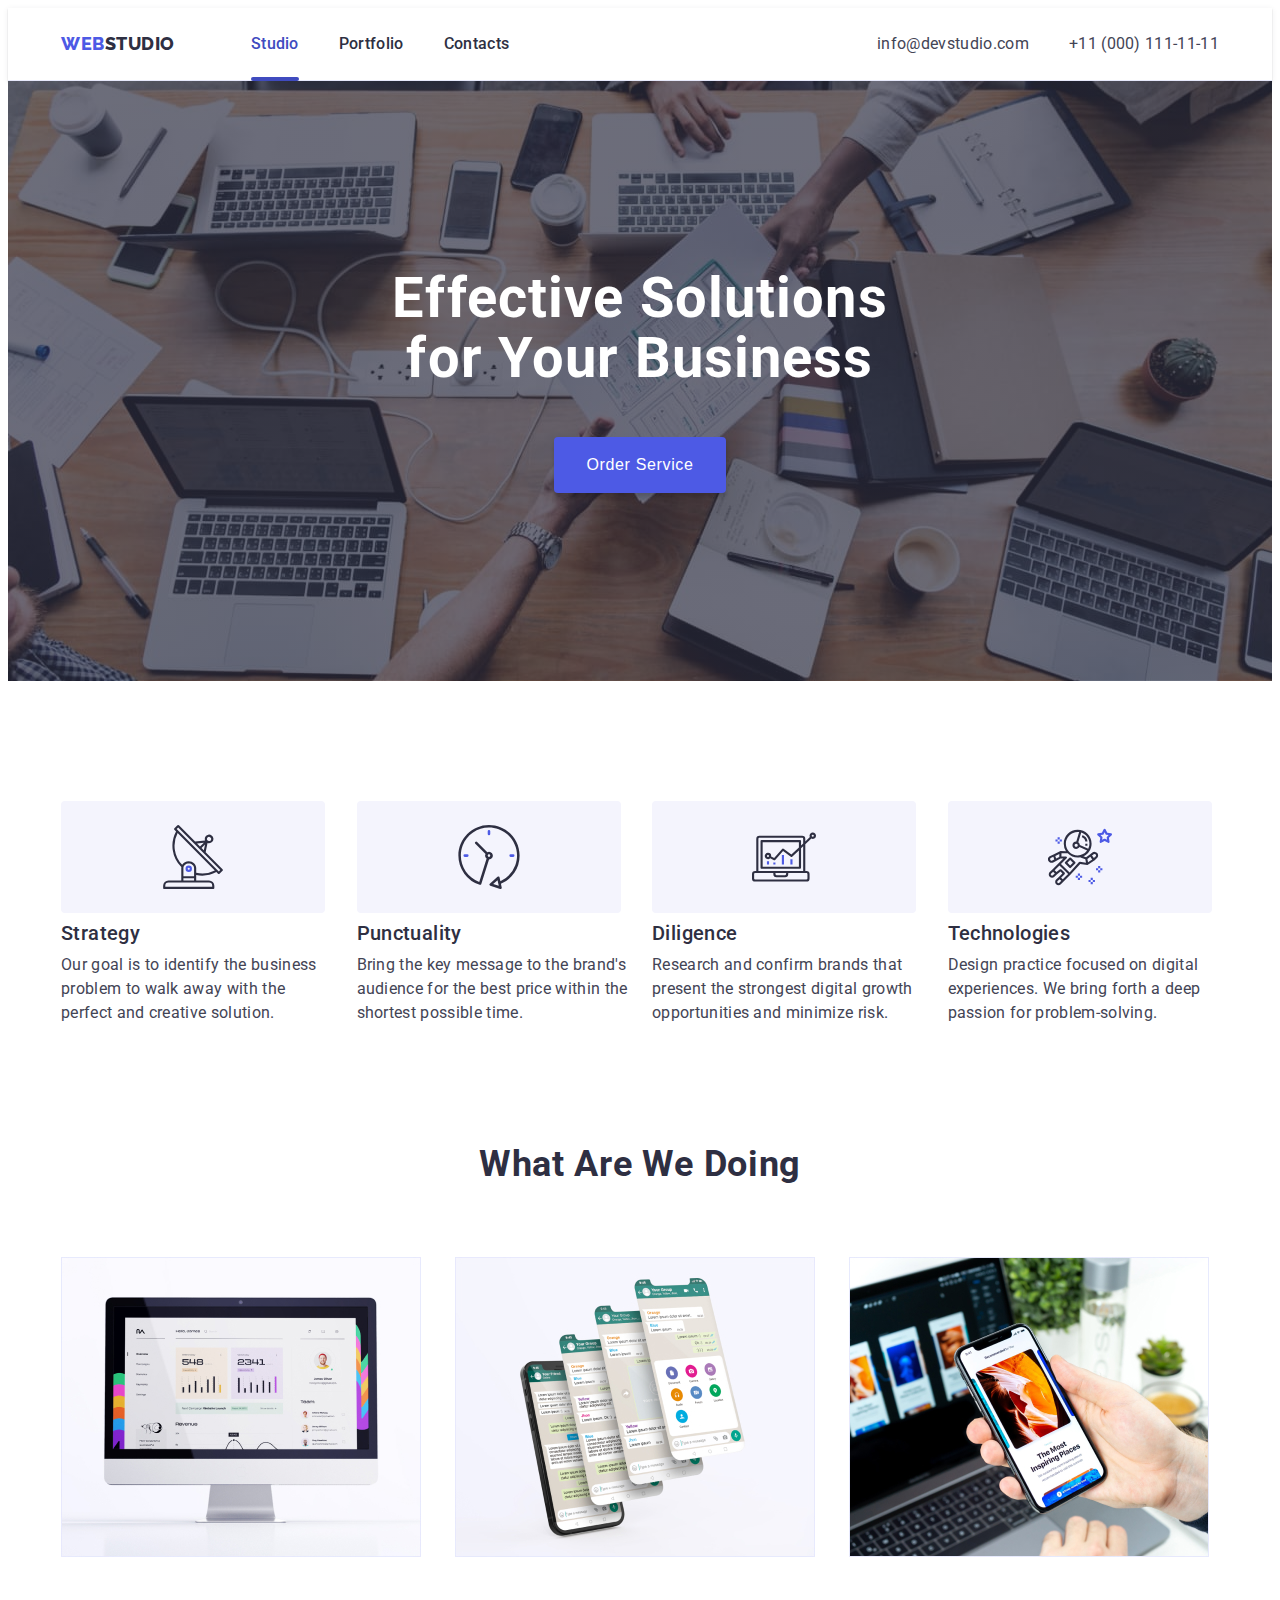
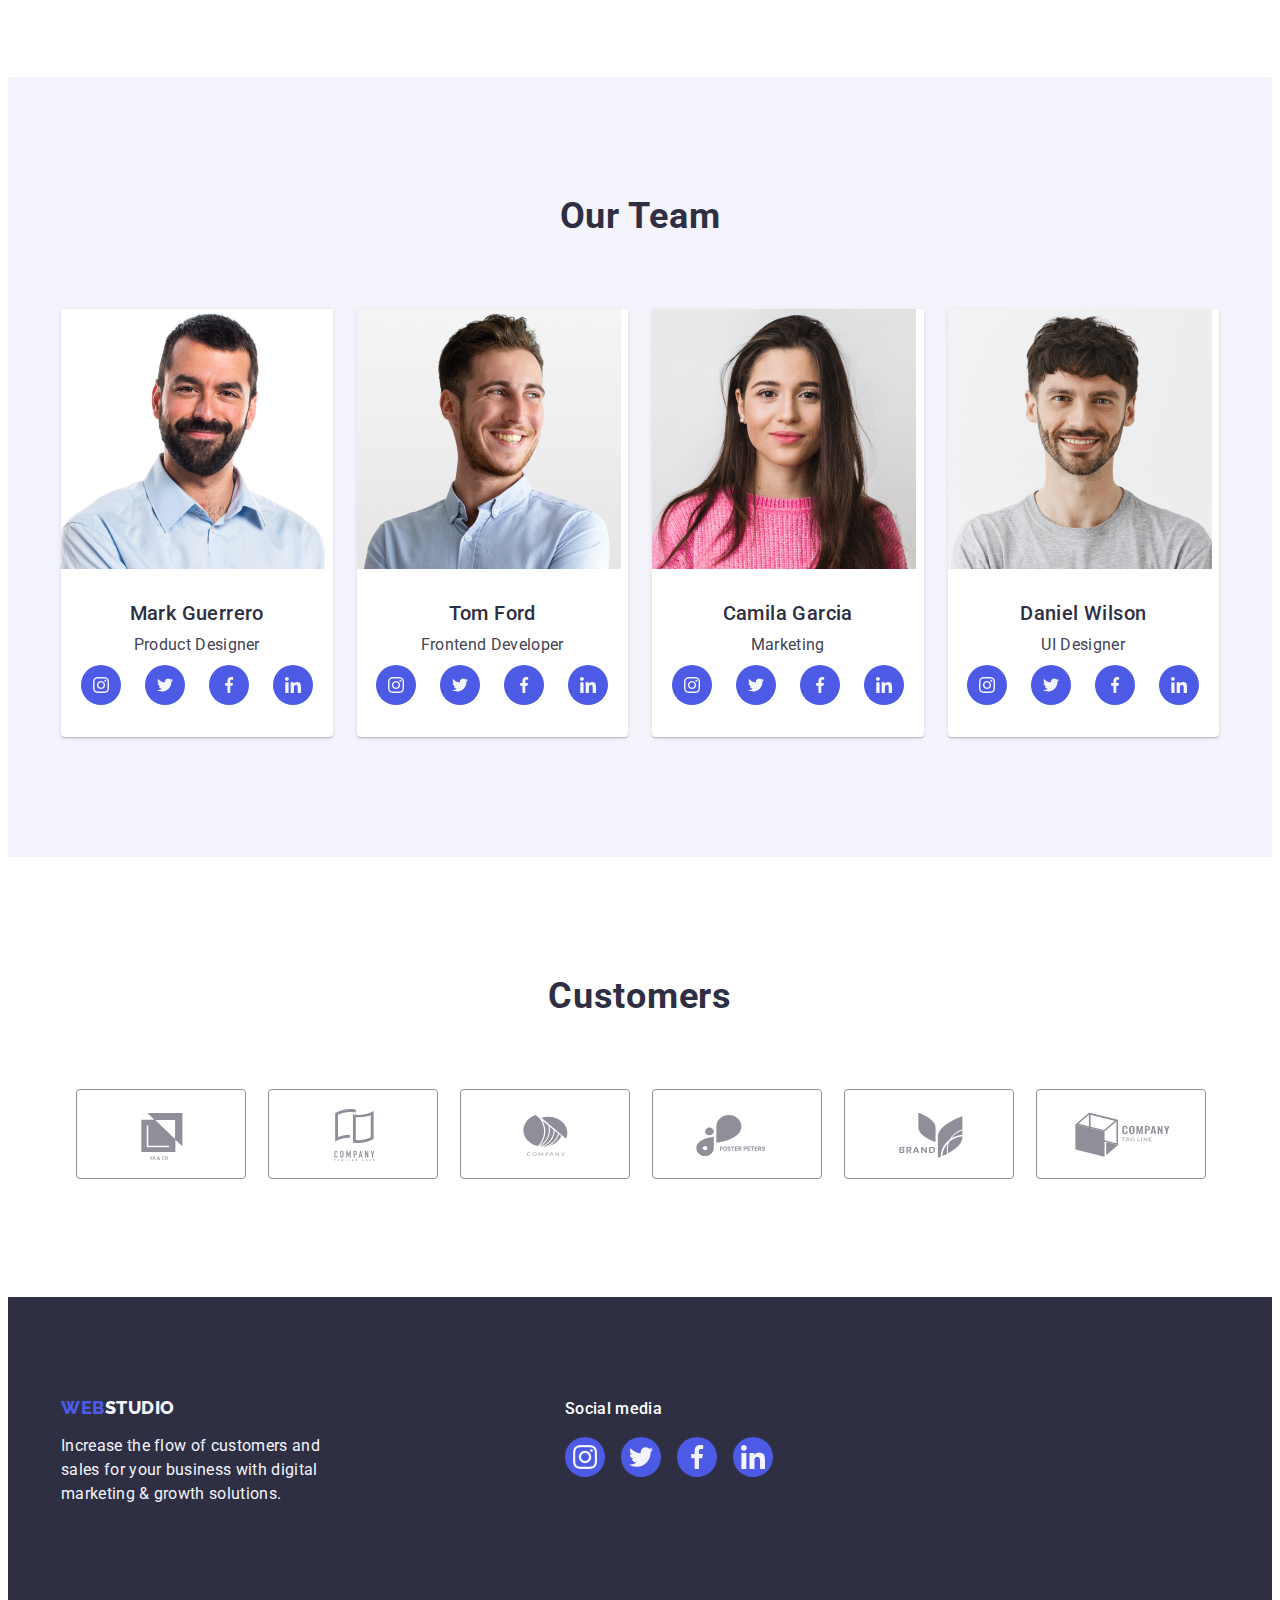
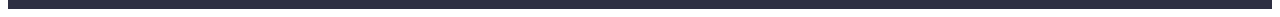
==== index.html @ e43c8f3d "hw5 - checkbox" ====
<!DOCTYPE html>
<html lang="en">
  <head>
    <meta charset="UTF-8" />
    <meta name="viewport" content="width=device-width, initial-scale=1.0" />
    <link rel="preconnect" href="https://fonts.googleapis.com" />
    <link rel="preconnect" href="https://fonts.gstatic.com" crossorigin />
    <link
      href="https://fonts.googleapis.com/css2?family=Raleway:wght@800&family=Roboto:wght@400;500;700;900&display=swap"
      rel="stylesheet"
    />
    <link rel="stylesheet" href="https://cdnjs.cloudflare.com/ajax/libs/modern-normalize/2.0.0/modern-normalize.min.css"
      integrity="sha512-4xo8blKMVCiXpTaLzQSLSw3KFOVPWhm/TRtuPVc4WG6kUgjH6J03IBuG7JZPkcWMxJ5huwaBpOpnwYElP/m6wg=="
      crossorigin="anonymous" referrerpolicy="no-referrer" />
            <!--  AOS  -->

    <link href="https://unpkg.com/aos@2.3.1/dist/aos.css" rel="stylesheet">


    <link rel="stylesheet" href="./css/styles.css" />
    <title>Document</title>
  </head>
  <body>
    <!--логотип, навігацію, меню користувача-->
  
  <header class="section section-header">
    <div class="container header-container">
      <nav class="logo-list-container">
        <a class="logo link" href="./index.html">Web<span class="logo-dark">Studio</span></a>
  
        <ul class="list flex-cotainer-logo">
          <li class="list-text">
            <a class="link link-nav corrent" href="./index.html">Studio</a>
          </li>
          <li class="list-text">
            <a class="link link-nav" href="./portfolio.html">Portfolio</a>
          </li>
          <li class="list-text"><a class="link link-nav" href="">Contacts</a></li>
        </ul>
      </nav>
      <address class="address">
        <ul class="flex-container-address">
          <li class="list-address">
            <a class="link link-address" href="mailto:info@devstudio.com">info@devstudio.com</a>
          </li>
          <li class="list-address">
            <a class="link link-address" href="tel:+110001111111">+11 (000) 111-11-11</a>
          </li>
        </ul>
      </address>
  
    </div>
  </header>
   
    <main>
                 

               <!-- FIRST SECTION -->

                <!-- maim poster -->
      <section class="section section-first">
       <div class="container main-box"> 
        <h1 class="main-title-bild">Effective Solutions for Your Business</h1>
        <button type="button" class="btn main-btn" data-modal-open>Order Service</button>
      </div>
    </section>

                 
              <!-- SECOND SECTION -->

               <!-- about us -->
      <section class="section section-second">
        <div class="container">
        <h2 class="visually-hidden">пустий</h2>
        <ul class="list">
          <li class="list-box-one">
            <div class="icons-box icons-box-one">
             <svg class="icon-big" width="64" height="64">
              <use href="./images/icons.svg#icon-antenna"></use>
             </svg>
            </div>
            <h3 class="feature feature-abot">Strategy</h3>
            <p class="feature-text">
              Our goal is to identify the business problem to walk away with the
              perfect and creative solution.
            </p>
          </li>

          <li class="list-box-one">
            <div class="icons-box icons-box-one">
              <svg class="icon-big" width="64" height="64">
                <use href="./images/icons.svg#icon-clock"></use>
              </svg>
            </div>
            <h3 class="feature feature-abot">Punctuality</h3>
            <p class="feature-text">
              Bring the key message to the brand's audience for the best price
              within the shortest possible time.
            </p>
          </li>

          <li class="list-box-one">
            <div class="icons-box icons-box-one">
              <svg class="icon-big" width="64" height="64">
                <use href="./images/icons.svg#icon-diagram"></use>
              </svg>
            </div>
            <h3 class="feature feature-abot">Diligence</h3>
            <p class="feature-text">
              Research and confirm brands that present the strongest digital
              growth opportunities and minimize risk.
            </p>
          </li>

          <li class="list-box-one">
            <div class="icons-box icons-box-one">
              <svg class="icon-big" width="64" height="64">
                <use href="./images/icons.svg#icon-astronaut"></use>
              </svg>
            </div>
            <h3 class="feature feature-abot">Technologies</h3>
            <p class="feature-text">
              Design practice focused on digital experiences. We bring forth a
              deep passion for problem-solving.
            </p>
          </li>
        </ul></div>
      </section>
                  <!-- THIRD SECTION -->

                   <!-- our mission -->

      <section class="section section-third">
        <div class="container our-mission-box">
        <h2 class="our-tem-promoution">What are we doing</h2>
        <ul class="list">
          <li class="list-box-promoution">
            <img
              src="./images/Rectangle1.jpg"
              alt="restangle1"
              width="360"
              height="300"
            />
          </li>
          <li class="list-box-promoution">
            <img
              src="./images/Rectangle2.jpg"
              alt="restangle 2"
              width="360"
              height="300"
            />
          </li>
          <li class="list-box-promoution">
            <img
              src="./images/Rectangle3.jpg"
              alt="restangle 3"
              width="360"
              height="300"
            />
          </li>
          
        </ul>
        </div>
      </section>
               <!-- FOURTH SECTION -->

                 <!-- our team -->

      <section class="section section-fourth">
        <div class="container our-team-container">
        <h2 class="our-tem-promoution">Our Team</h2>
        <ul class="list">
          <li class="list-team-person">
            <img src="./images/Mark.jpg" alt="Mark" width="264" height="260" />
            <div class="info-team">
            <h3 class="feature">Mark Guerrero</h3>
            <p class="our-team-text">Product Designer</p>
            <ul class="list list-icons">
              <li class="social-item">
                <a class="social-item-link" href="">
                <svg class="social-icon" width="16" height="16">
                  <use href="./images/icons.svg#icon-instagram"></use>
                </svg>
                </a>
              </li>
              <li class="social-item">
                <a  class="social-item-link" href="">
                <svg class="social-icon" width="16" height="16">
                  <use href="./images/icons.svg#icon-twitter"></use>
                </svg></a>
              </li>
              <li class="social-item">
                <a  class="social-item-link" href="">
                <svg class="social-icon" width="16" height="16">
                  <use href="./images/icons.svg#icon-facebook"></use>
                </svg></a>
              </li>
              <li class="social-item">
                <a  class="social-item-link" href="">
                <svg class="social-icon" width="16" height="16">
                  <use href="./images/icons.svg#icon-linkedin"></use>
                </svg></a>
              </li>
            </ul>
            </div>
          </li>
          <li class="list-team-person">
            <img src="./images/Tom.jpg" alt="Tom" width="264" height="260" />
              <div class="info-team">
                <h3 class="feature">Tom Ford</h3>
            <p class="our-team-text">Frontend Developer</p>
            <ul class="list list-icons">
              <li class="social-item">
                <a class="social-item-link" href="">
                  <svg class="social-icon" width="16" height="16">
                    <use href="./images/icons.svg#icon-instagram"></use>
                  </svg>
                </a>
              </li>
              <li class="social-item">
                <a class="social-item-link" href="">
                  <svg class="social-icon" width="16" height="16">
                    <use href="./images/icons.svg#icon-twitter"></use>
                  </svg></a>
              </li>
              <li class="social-item">
                <a class="social-item-link" href="">
                  <svg class="social-icon" width="16" height="16">
                    <use href="./images/icons.svg#icon-facebook"></use>
                  </svg></a>
              </li>
              <li class="social-item">
                <a class="social-item-link" href="">
                  <svg class="social-icon" width="16" height="16">
                    <use href="./images/icons.svg#icon-linkedin"></use>
                  </svg></a>
              </li>
            </ul>
          </div>
          </li>
          <li class="list-team-person">
            <img
              src="./images/Camila.jpg"
              alt="Camila"
              width="264"
              height="260"
            />
            <div class="info-team">
            <h3 class="feature">Camila Garcia</h3>
            <p class="our-team-text">Marketing</p>
            <ul class="list list-icons">
              <li class="social-item">
                <a class="social-item-link" href="">
                  <svg class="social-icon" width="16" height="16">
                    <use href="./images/icons.svg#icon-instagram"></use>
                  </svg>
                </a>
              </li>
              <li class="social-item">
                <a class="social-item-link" href="">
                  <svg class="social-icon" width="16" height="16">
                    <use href="./images/icons.svg#icon-twitter"></use>
                  </svg></a>
              </li>
              <li class="social-item">
                <a class="social-item-link" href="">
                  <svg class="social-icon" width="16" height="16">
                    <use href="./images/icons.svg#icon-facebook"></use>
                  </svg></a>
              </li>
              <li class="social-item">
                <a class="social-item-link" href="">
                  <svg class="social-icon" width="16" height="16">
                    <use href="./images/icons.svg#icon-linkedin"></use>
                  </svg></a>
              </li>
            </ul>
            </div>
          </li>
          <li class="list-team-person">
            <img
              src="./images/Daniel.jpg"
              alt="Daniel"
              width="264"
              height="260"
            />
            <div class="info-team">
            <h3 class="feature">Daniel Wilson</h3>
            <p class="our-team-text">UI Designer</p>
            <ul class="list list-icons">
              <li class="social-item">
                <a class="social-item-link" href="">
                  <svg class="social-icon" width="16" height="16">
                    <use href="./images/icons.svg#icon-instagram"></use>
                  </svg>
                </a>
              </li>
              <li class="social-item">
                <a class="social-item-link" href="">
                  <svg class="social-icon" width="16" height="16">
                    <use href="./images/icons.svg#icon-twitter"></use>
                  </svg></a>
              </li>
              <li class="social-item">
                <a class="social-item-link" href="">
                  <svg class="social-icon" width="16" height="16">
                    <use href="./images/icons.svg#icon-facebook"></use>
                  </svg></a>
              </li>
              <li class="social-item">
                <a class="social-item-link" href="">
                  <svg class="social-icon" width="16" height="16">
                    <use href="./images/icons.svg#icon-linkedin"></use>
                  </svg></a>
              </li>
            </ul>
            </div>
          </li>
        </ul>
      </div>
      </section>

      <!-- SECTION COSTUMERS -->

      <section class="section-second">
        <div class="container our-team-container">
          <h2 class="our-tem-promoution">Customers</h2>
         <ul class="list list-icons">
          <li class="costumerc-item">
            <a class="costumers-link" href="">
              <svg class="costumers-icon" 
              width="104"
              height="56">
              <use href="./images/icons.svg#icon-Logo-1"></use>
            </svg>
            </a>
          </li>
          <li class="costumerc-item">
            <a class="costumers-link" href="">
              <svg class="costumers-icon" width="104" height="56">
                <use href="./images/icons.svg#icon-Logo-2"></use>
              </svg></a>
          </li>
          <li class="costumerc-item">
            <a class="costumers-link" href="">
            
              <svg class="costumers-icon" width="104" height="56">
                <use href="./images/icons.svg#icon-Logo-3"></use>
              </svg>
            </a>
          </li>
          <li class="costumerc-item">
            <a class="costumers-link" href="">
            
                <svg class="costumers-icon" width="104" height="56">
                  <use href="./images/icons.svg#icon-Logo-4"></use>
                </svg>
            </a>
          </li>
          <li class="costumerc-item">
            <a class="costumers-link" href="">
            
              <svg class="costumers-icon" width="104" height="56">
                <use href="./images/icons.svg#icon-Logo-5"></use>
              </svg>
            </a>
          </li>
          <li class="costumerc-item">
            <a class="costumers-link" href="">
            
                  <svg class="costumers-icon" width="104" height="56">
                    <use href="./images/icons.svg#icon-Logo-6"></use>
                  </svg>
            </a>
          </li>
         </ul>
        </div>
      </section>

    </main>

    <!-- FOOTER -->
    <!--копірайт, список посилань на соціальні мережі, контактні інформації-->
    <footer class="section section-footer">
      <div class="container container-footer">
        <div class="footer">
        <a class="logo logo-footer link" href="./index.html">Web<span class="logo-light">Studio</span></a>
        <p class="footer-text">
          Increase the flow of customers and sales for your business with digital
          marketing & growth solutions.
        </p>
        </div>
        <div class="footer">
           <p class="footer-text-social">Social media</p>
          <ul class="list list-footer">
            <li class="social-item">
              <a class="social-item-footer" href="">
              <svg class="social-icon" width="24" height="24">
                <use href="./images/icons.svg#icon-instagram"></use>
              </svg></a>
            </li>
            <li class="social-item">
              <a class="social-item-footer" href="">
              <svg class="social-icon" width="24" height="24">
                <use href="./images/icons.svg#icon-twitter"></use>
              </svg></a>
            </li>
            <li class="social-item">
              <a class="social-item-footer" href="">
              <svg class="social-icon" width="24" height="24">
                <use href="./images/icons.svg#icon-facebook"></use>
              </svg></a>
            </li>
            <li class="social-item">
              <a class="social-item-footer" href="">
              <svg class="social-icon" width="24" height="24">
                <use href="./images/icons.svg#icon-linkedin"></use>
              </svg></a>
            </li>
          </ul>
        </div>
      </div>
    </footer>

    <!-- MODAL WINDOW -->

    <div class="backdrop is-hidden" data-modal>
      <div class="modal">
        <button class="modal-btn" type="button" aria-label="Modal close button" data-modal-close>
          <svg class="modal-btn-icon" width="8" height="8" >
            <use href="./images/icons.svg#icon-close-black-1"></use>
          </svg>
        </button>
      
      
      <form class="modal-form" name="modal-window">
        <p class="modal-tittle">Leave your contacts and we will call you back</p>
        <div class="form-box">
          <label class="form-label" for="user-name">Name</label>
          <div class="form-field">
            <input class="form-input" type="text" name="user-name" id="user-name">
            <svg class="form-icon" width="18" height="24">
              <use href="./images/icons.svg#icon-person-black"></use>
            </svg>
          </div>
          </div>
          <div class="form-box">
            <label class="form-label" for="user-pfone">Phone</label>
            <div class="form-field">
              <input class="form-input" type="tel" name="user-pfone" id="user-pfone">
              <svg class="form-icon" width="18" height="24">
                <use href="./images/icons.svg#icon-phone-black"></use>
              </svg>
            </div>
          </div>
          <div class="form-box">
            <label class="form-label" for="user-email">Email</label>
            <div class="form-field">
              <input class="form-input" type="email" name="user-email" id="user-email">
              <svg class="form-icon" width="18" height="24">
                <use href="./images/icons.svg#icon-email-black"></use>
              </svg>
            </div>
          </div>
          <div class="form-box">
            <label class="form-label" for="user-comment">Comment</label>
            <textarea 
            class="form-comment" 
            name="user-comment" 
            id="user-comment" 
            rows="4" 
            placeholder="Text input">
          </textarea>
          </div>
          <label class="form-agreement">
            <input class="" type="checkbox">
            <span class="custom-checkbox">
              <svg class="custom-checkbox-icon" width="10" heigth="8">
                <use href="./images/icons.svg#icon-Vector"></use>
              </svg>
            </span>
            I accept the terms and conditions of the <a class="form-agreement-link">Privacy Policy</a>
          </label>
          <button class="btn main-btn" type="submit">Send</button>
        </form>
       </div>
      </div>
    

            <!-- AOS scripts -->


    <script src="https://unpkg.com/aos@2.3.1/dist/aos.js"></script>
    <script src="./js/animations.js"></script>
    <script src="./js/modal.js"></script>
  </body>
</html>
---- css/styles.css ----
/* RESET START */
body {
    background-color: var(--background-color);
    font-family: 'Roboto', sans-serif;
    color: #434455;
} 

:root {
    --background-color: #FFFFFF;
    --color-brend: #4d5ae5;
    --color-brend-durck: #2e2f42;
    --color: #434455;
    --color-brend-light: #F4F4FD;
    --color-logo: #404bbf;
    --color-border: #E7E9FC;
    --color-gray: rgba(46, 47, 66, 0.70);
    --color-icon: #8e8f99;
    --color-sotial-footer: #31d0aa;
    --color-modal-window: #fcfcfc;
    --color-transition: color 250ms cubic-bezier(0.4, 0, 0.2, 1);
}

h1, h2, h3, h4, h5, h6, p {
    margin: 0;
}
ol, ul {
    list-style: none;
    margin: 0;
    padding: 0;
}


img {
    display: block;
}
label {
    display: block;
}

.icon-big {
    margin: 0 auto;
}
.icons-box {
    display: flex;
    justify-content: center;
    align-items: center;
}
/* RESET END */

.container {
    width: 1158px;
    padding: 0 15px 0 15px;
    margin: 0 auto;
}
.section {
    max-width: 1440px;
    margin: 0 auto;
}
.btn {
        padding: 12px 24px;
        border-radius: 4px;
        border: 1px solid transparent;
        text-align: center;
        font-size: 16px;
        font-weight: 500;
        line-height: 1.5;
        letter-spacing: 0.04em;
        cursor: pointer;
}
           /* LOGO */

.section-header {
    border-bottom: 1px solid #e7e9fc;
    box-shadow: 0px 2px 1px rgba(46, 47, 66, 0.08),
        0px 1px 1px rgba(46, 47, 66, 0.16),
        0px 1px 6px rgba(46, 47, 66, 0.08);
}
.header-container {
    display: flex;
    justify-content: space-between;
    align-items: center;
}
        
.link {

    text-decoration: none;
}


.list {
    display: flex;
    list-style: none;
    flex-wrap: wrap;
    gap: 24px;
}


.flex-cotainer-logo {
    gap: 40px;
   
}
.logo {
    color: var(--color-brend);
    font-family: 'Raleway', sans-serif;
    font-size: 18px;
    font-style: normal;
    font-weight: 800;
    line-height: 1.17;
    letter-spacing: 0.03em;
    text-transform: uppercase;
    padding: 24px 0;
    margin-right: 76px;
    transition-property: color;
    transition-duration: 250ms;
    transition-timing-function: cubic-bezier(0.4, 0, 0.2, 1);
    transition-delay: 0;
    
}

.logo-dark {
    color: var(--color-brend-durck);
}
.logo-light {
    color: #F4F4FD;
}
.logo-list-container {
    display: flex;
    align-items: center;

}

.logo:hover,
.logo-dark:hover,
.logo:focus,
.logo-dark:focus,
.link-nav:hover,
.link-nav:focus {
    color: var(--color-logo);
}

.footer:hover,
.logo:hover,
.footer:focus,
.logo:focus {color: var(--color-logo);
}


                  /* NAVIGATION */

.address {
    font-style: normal;
}
.flex-container-address {
    display: flex;
    margin-left: auto;
    gap: 40px;
}
.list-text {
    font-weight: 500;
    font-size: 16px;
    line-height: 1.5;
    letter-spacing: 0.02em;
    color: var(--color-brend-durck);
}
.link-nav {
    display: block;
    padding: 24px 0;
    color: var(--color-brend-durck);
    transition: var(--color-transition);
}
.corrent {
    position: relative;
    color: var(--color-logo);
}
.link-nav.corrent::after {
    display: block;
    position: absolute;
    content: "";
    width: 100%;
    height: 4px;
    border-radius: 2px;
    bottom: -1px;
    left: 0;
    background-color: var(--color-logo);
}

.list-address {
    font-size: 16px;
    line-height: 1.5;
    letter-spacing: 0.02em;
}
.link-address {
    display: block;
    padding: 24px 0px;
    color: var(--color);
    transition: color 250ms cubic-bezier(0.4, 0, 0.2, 1);
}
.link-nav:hover,
.link-nav:focus,
.link-address:focus, 
.link-adress:focus {
    color: var(--color-logo);
}



            /* FIRST SECTION */
   /* MAIN POSTER */

.section-first {
    padding: 188px 0;
    background-color: var(--color-brend-durck);
    background-image: linear-gradient(rgba(46, 47, 66, 0.7), rgba(46, 47, 66, 0.7)), url(../images/people-office.jpg);
    background-repeat: no-repeat;
    background-position: center;
    background-size: cover;
}
.main-box {
    display: block;
    justify-content: center;
}

.main-title-bild {
        max-width: 496px;
        
        color: var(--WHITE, #FFF);
        text-align: center;
        font-size: 56px;
        font-style: normal;
        font-weight: 700;
        line-height: 1.07;
        letter-spacing: 0.02em;
        margin: 0 auto;
        margin-bottom: 48px;
        
        
}
.main-btn {
    display: block;
    min-width: 169px;
    height: 56px;
    border: none;
    background-color: #4D5AE5;
    color: #ffffff;
    padding: 16px 32px;  
    margin: 0 auto;
    box-shadow: 0px 4px 4px 0px rgba(0, 0, 0, 0.15);
    transition: background-color 250ms cubic-bezier(0.4, 0, 0.2, 1);
     
}

.main-btn:hover,
.main-btn:focus {
    background-color: #404BBF;
    cursor: pointer;
}     



               /* SECOND SECTION */

                  /* ABOUT US */

.section-second {
    padding: 120px 0;
    
}
.icons-box-one {
    width: 264px;
    height: 112px;
    margin-bottom: 8px;
    border-radius: 4px;
    background-color: var(--color-brend-light);
    
}
.list-box-one {
    display: block;
    width: calc((100% - 24px * 3) / 4);


}
.visually-hidden {
    position: absolute;
    width: 1px;
    height: 1px;
    margin: -1px;
    border: 0;
    padding: 0;
    white-space: nowrap;
    clip-path: inset(100%);
    clip: rect(0 0 0 0);
    overflow: hidden;
}

.feature {
    text-align: center;
    font-weight: 500;
    font-size: 20px;
    line-height: 1.2;
    letter-spacing: 0.02em;
    color: var(--color-brend-durck);
    margin-bottom: 8px;
}
.feature-abot {
    text-align: left;
}
.feature-text {
    font-size: 16px;
    line-height: 1.5;
    letter-spacing: 0.02em;
    color: var(--color);
}





              /* THIRD SECTION */

             /* our mission */

.section-third {
    padding-bottom: 120px;
    
}
.our-mission-box {
    display: block;
        
}
.list-box {
    gap: 16px;
}

.list-box-promoution {
    width: calc((100% - 3 * 16px) / 3);
}
               



               /* FOURTH SECTION */

                  /* OUR TEAM */


.section-fourth {
    padding: 120px 0;
    background-color: var(--color-brend-light);
}
.our-team-container {
    display: block;
}

.our-tem-promoution {
    font-size: 36px;
    line-height: 1.11;
    text-align: center;
    letter-spacing: 0.02em;
    text-transform: capitalize;
    color: var(--color-brend-durck);
    margin-bottom: 72px;
}


.list-team-person {
    border-radius: 0px 0px 4px 4px;
    background-color: #FFFFFF;
    width: calc((100% - 24px * 3) / 4);
    box-shadow: 0px 2px 1px 0px  rgba(46, 47, 66, 0.08), 0px 1px 1px 0px rgba(46, 47, 66, 0.16), 0px 1px 6px 0px rgba(46, 47, 66, 0.08);
 
}
.info-team {
    padding: 32px 0;

}
.list-icons {
    display: flex;
    justify-content: center;

}
.social-item {
    
    
    width: 40px;
    height: 40px;
    
    
    
}
.social-item-link {
    display: flex;
    justify-content: center;
    align-items: center;
    width: 100%;
    height: 100%;
    border-radius: 50%;
    background-color: var(--color-brend);
    transition: background-color 250ms cubic-bezier(0.4, 0, 0.2, 1);
}
.our-team-text {
    text-align: center;
    font-size: 16px;
    line-height: 1.5;
    letter-spacing: 0.02em;
    color: var(--color);
    margin-bottom: 8px;
}
.social-icon {
   fill: var(--color-brend-light)   
}
.social-item-link:hover,
.social-item-link:focus{
    background-color: var(--color-logo);
}

/* SECTION COSTUMERS */

.costumerc-item {
    width: 168px;
    height: 88px; 
}
.costumers-link {
    display: flex;
    width: 100%;
    height: 100%;
    color: var(--color-icon);
    justify-content: center;
    align-items: center;
    border-radius: 4px;
    border: 1px solid var(--color-icon);
    transition:border-color 250ms cubic-bezier(0.4, 0, 0.2, 1),
        color 250ms cubic-bezier(0.4, 0, 0.2, 1);
}
.costumers-icon {
    
    fill: currentColor;
}

.costumers-link:hover,
.costumers-link:focus {
    color: var(--color-logo);
    border: 1px solid var(--color-logo);
}
 /* FOOTER */
 
.section-footer {
    display: flex;
    padding: 100px 0;
    background-color: var(--color-brend-durck);
    justify-content: left;
    align-items: center;
}
.container-footer {
    display: flex;
    align-items: baseline;
    justify-content: left;
    gap: 120px;
}
 
.footer {    
    display: block;  
    margin-right: 120px;
}

.logo-footer {
    display: inline-block;
    padding: 0 0;
    margin-bottom: 16px;
}
 .link-logo-light {
     color: #f4f4fd;
 }
 .list-footer {
    gap: 16px;
    margin-bottom: 32px;
 }

 .footer-text {
    max-width: 264px;
    line-height: 1.5;
    color: var(--color-brend-light);
    letter-spacing: 0.02em;
 }
 .footer-text-social {
    color: var(--background-color);
    font-size: 16px;
    font-weight: 500;
    line-height: 24px;
    letter-spacing: 0.32px;
    margin-bottom: 16px;
 }
 .social-item-footer {
    display: flex;
    justify-content: center;
    align-items: center;
    width: 40px;
    height: 40px;
    border-radius: 50%;
    background-color: var(--color-brend);
    transition-property: background-color;
    transition-duration: 250ms;
    transition-timing-function: cubic-bezier(0.4, 0, 0.2, 1);
    transition-delay: 0;
 }

 .social-item-footer:hover,
 .social-item-footer:focus {
    background-color: var(--color-sotial-footer);

 }

 
    
        /* BUTTONS */
        
.section-portfolio {
    display: block;
    padding-top: 96px;
    padding-bottom: 120px;
}
.container-portfolio {
    display: block;
    
}


.button-filter {
    background-color: var(--color-brend-light);
    color: var(--color-brend);
    border-color:  var(--color-border);
    transition: color 250ms cubic-bezier(0.4, 0, 0.2, 1),
        background-color 250ms cubic-bezier(0.4, 0, 0.2, 1),
        border-color 250ms cubic-bezier(0.4, 0, 0.2, 1),
        box-shadow 250ms cubic-bezier(0.4, 0, 0.2, 1);
    
}
.list-item-button {
    display: flex;
    margin-bottom: 72px; 
    justify-content: center;
    
}


.list-item-portfolio {
        column-gap: 24px;
        row-gap: 48px;
        justify-content: center;
    
}
.button-filter:hover,
.button-filter:focus {
    background: var(--OCEAN, #404BBF);
    color: #FFFFFF;
    border-color: transparent;
    box-shadow: 0px 2px 2px 0px rgba(0, 0, 0, 0.12), 0px 2px 1px 0px rgba(0, 0, 0, 0.08), 0px 3px 1px 0px rgba(0, 0, 0, 0.10);
}

               /* LIST PORTFOLIO */


.list-box-portfolio {
    justify-content: center;
    width: calc((100% - 24px * 2) / 3);
    border: 1px solid var(--color-border);
    transition: box-shadow 250ms cubic-bezier(0.4, 0, 0.2, 1);

    
}

.link-portfolio {
    display: block;
    padding-bottom: 32px;
    transition: box-shadow 250ms cubic-bezier(0.4, 0, 0.2, 1);
}

.link-portfolio:hover,
.link-portfolio:focus {
    border-color: var(--color-brend-light);
    box-shadow: 0px 2px 1px 0px rgba(46, 47, 66, 0.08), 0px 1px 1px 0px rgba(46, 47, 66, 0.16), 0px 1px 6px 0px rgba(46, 47, 66, 0.08);
    
}
.link-portfolio:hover .overlay,
.link-portfolio:focus .overlay {
    transform: translateY(0%);
}
.portfolio-wrapper {
    position: relative;
    margin-bottom: 32px;
    overflow: hidden;

}

.overlay {
    position: absolute;
    transform: translateY(100%);
    transition: transform 250ms cubic-bezier(0.4, 0, 0.2, 1);
    opacity: 1;
    top: 0;
    left: 0;
    width: 100%;
    height: 100%;
    background: var(--color-brend);
    padding: 40px 32px;
}

.overlay-text {
    color: var(--color-brend-light);
    font-size: 16px;
    font-weight: 400;
    line-height: 1.5;
    letter-spacing: 0.02em;
}

 .portfolio-title {
     font-weight: 500;
     font-size: 20px;
     line-height: 1.2;
     letter-spacing: 0.02em;
     color: var(--color-brend-durck);
     margin-bottom: 8px;
 }

 
 .portfolio-mark {
    padding: 0 16px;
    /* border: 1px solid #e7e9fc;
    border-top: none; */
 }

 .portfolio-title-text {
     font-size: 16px;
     line-height: 1.5;
     letter-spacing: 0.02em;
     color: var(--color);
 }

 
.we-are-title {
    font-weight: 500;
    font-size: 20px;
    line-height: 1.2;
    letter-spacing: 0.02em;
    color: var(--color-brend-durck);
}


   /* MODAL WINDOW */


.backdrop {
   position: fixed;
   top: 0;
   left: 0;
   width: 100%;
   height: 100%;
   background-color: rgba(46, 47, 66, 0.40);
   transition: opacity 250ms cubic-bezier(0.4, 0, 0.2, 1), visibility 250ms cubic-bezier(0.4, 0, 0.2, 1);
}
.backdrop.is-hidden {
    opacity: 0;
    pointer-events: none;
    visibility: hidden;
   
}

.modal {
    position: absolute;
    top: 50%;
    left: 50%;
    transform:translate(-50%, -50%) scale(1);
    width: 408px;
    min-height: 584px;
    flex-shrink: 0;
    border-radius: 4px;
    background-color: var(--color-modal-window);
    transition: transform 250ms cubic-bezier(0.4, 0, 0.2, 1);
    box-shadow: 0px 1px 1px rgba(0, 0, 0, 0.14),
        0px 1px 3px rgba(0, 0, 0, 0.12),
        0px 2px 1px rgba(0, 0, 0, 0.2);
}
.modal-tittle {
    width: 360px;
    margin-bottom: 16px;
    text-align: center;
    font-size: 16px;
    font-weight: 500;
    line-height: 1.5;
    letter-spacing: 0.02em;
}

.backdrop.is-hidden .modal {
    transform: translateX(-50%) translateY(-50%) scale(0.4);
    transition-delay: 0ms;
}
.modal-btn {
   position: absolute;
   top: 24px;
   right: 24px;
   display: flex; 
   justify-content: center;
   align-items: center;
   padding: 0;
   background-color: #e7e9fc;
   border: 1px solid rgba(0, 0, 0, 0.1);
   cursor: pointer;
   width: 24px;
   height: 24px;
   border-radius: 50%;
   transition: background-color 250ms cubic-bezier(0.4, 0, 0.2, 1),
        border 250ms cubic-bezier(0.4, 0, 0.2, 1);
}
.modal-btn:hover,
.modal-btn:focus {
    background-color: #404bbf;
    border: none;
    fill: #ffffff
 }
.modal-btn-icon {
    transition: fill 250ms cubic-bezier(0.4, 0, 0.2, 1);
}
.modal-form {
    width: 360px;
    margin: 0 auto;
    margin-top: 72px;

}
.form-box {
    margin-bottom: 8px;

}
.form-field {
    position: relative;
    margin-top: 4px;
}

.form-label {
    color: var(--color-icon);
    font-size: 12px;
    line-height: 1.16;
    letter-spacing: 0.04em;

}
.form-input {
    width: 100%;
    height: 40px;
    padding: 11px 34px;
    font-size: 18px;
    line-height: 2.22em;
    color: var(--color-brend-durck);
    border-radius: 4px;
    border: 1px solid var(--NAVY-BLUE-modal, rgba(46, 47, 66, 0.40));
    outline: transparent;
    
}
.form-icon {
    position: absolute;
    top: 50%;
    left: 16px;
    transform: translateY(-50%);
    fill: var(--color-brend-durck);
}
.form-input:focus,
.form-comment:focus {
    border: 1px solid #4D5AE5;
}
.form-input:focus + .form-icon {
    fill: var(--color-brend);
}
.form-comment {
    width: 100%;
    max-height: 120px;
    padding: 8px 16px;
    font-size: 12px;
    line-height: 1.16;
    letter-spacing: 0.04em;
    color: var(--color-brend-durck);
    border-radius: 4px;
    border: 1px solid var(--NAVY-BLUE-modal, rgba(46, 47, 66, 0.40));
    outline: transparent;
    resize: none;
}
.form-comment::placeholder {
    color: var(--color-brend, rgba(46, 47, 66, 0.40));
}
.custom-checkbox {
    display: inline-flex;
    justify-content: center;
    align-items: center;
    width: 16px;
    height: 16px;
    border: 1px solid rgba(46, 47, 66, 0.40);
    border-radius: 2px;
    background-color: transparent;
    margin-right: 8px;

}
.custom-checkbox-icon {
    fill: transparent;
    

}
.form-agreement {
    display: flex;
    align-items: center;
    margin-bottom: 24px;
    color: var(--LIGHT-SLATE, #8E8F99);
    font-size: 12px;
    line-height: 1.16;
    letter-spacing: 0.04em;

}
.form-agreement-link {
    color: var(--color-brend);
    text-decoration-line: underline;
}
input[type='checkbox']:checked + .custom-checkbox {
    background-color: var(--color-logo);
    border-color: var(--color-logo);
    
}
input[type='checkbox']:checked+.custom-checkbox > .custom-checkbox-icon {
   
}
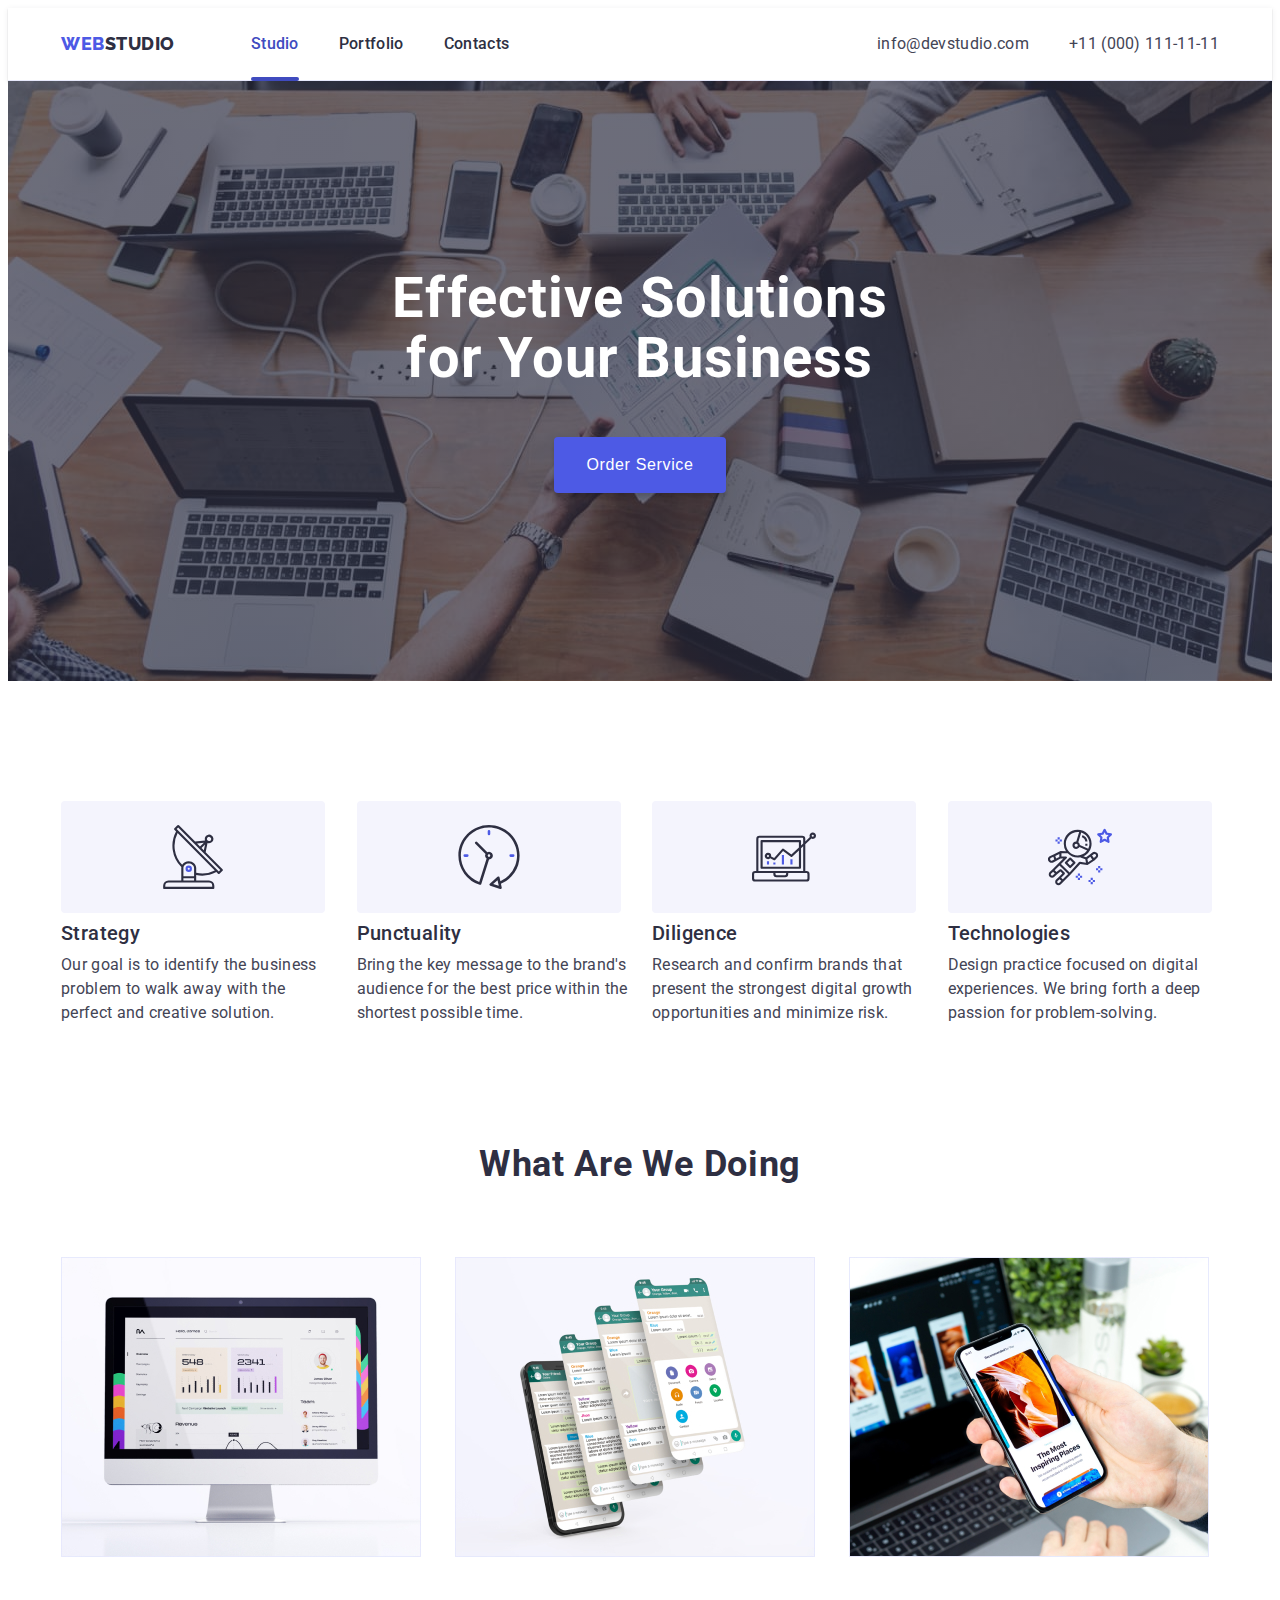
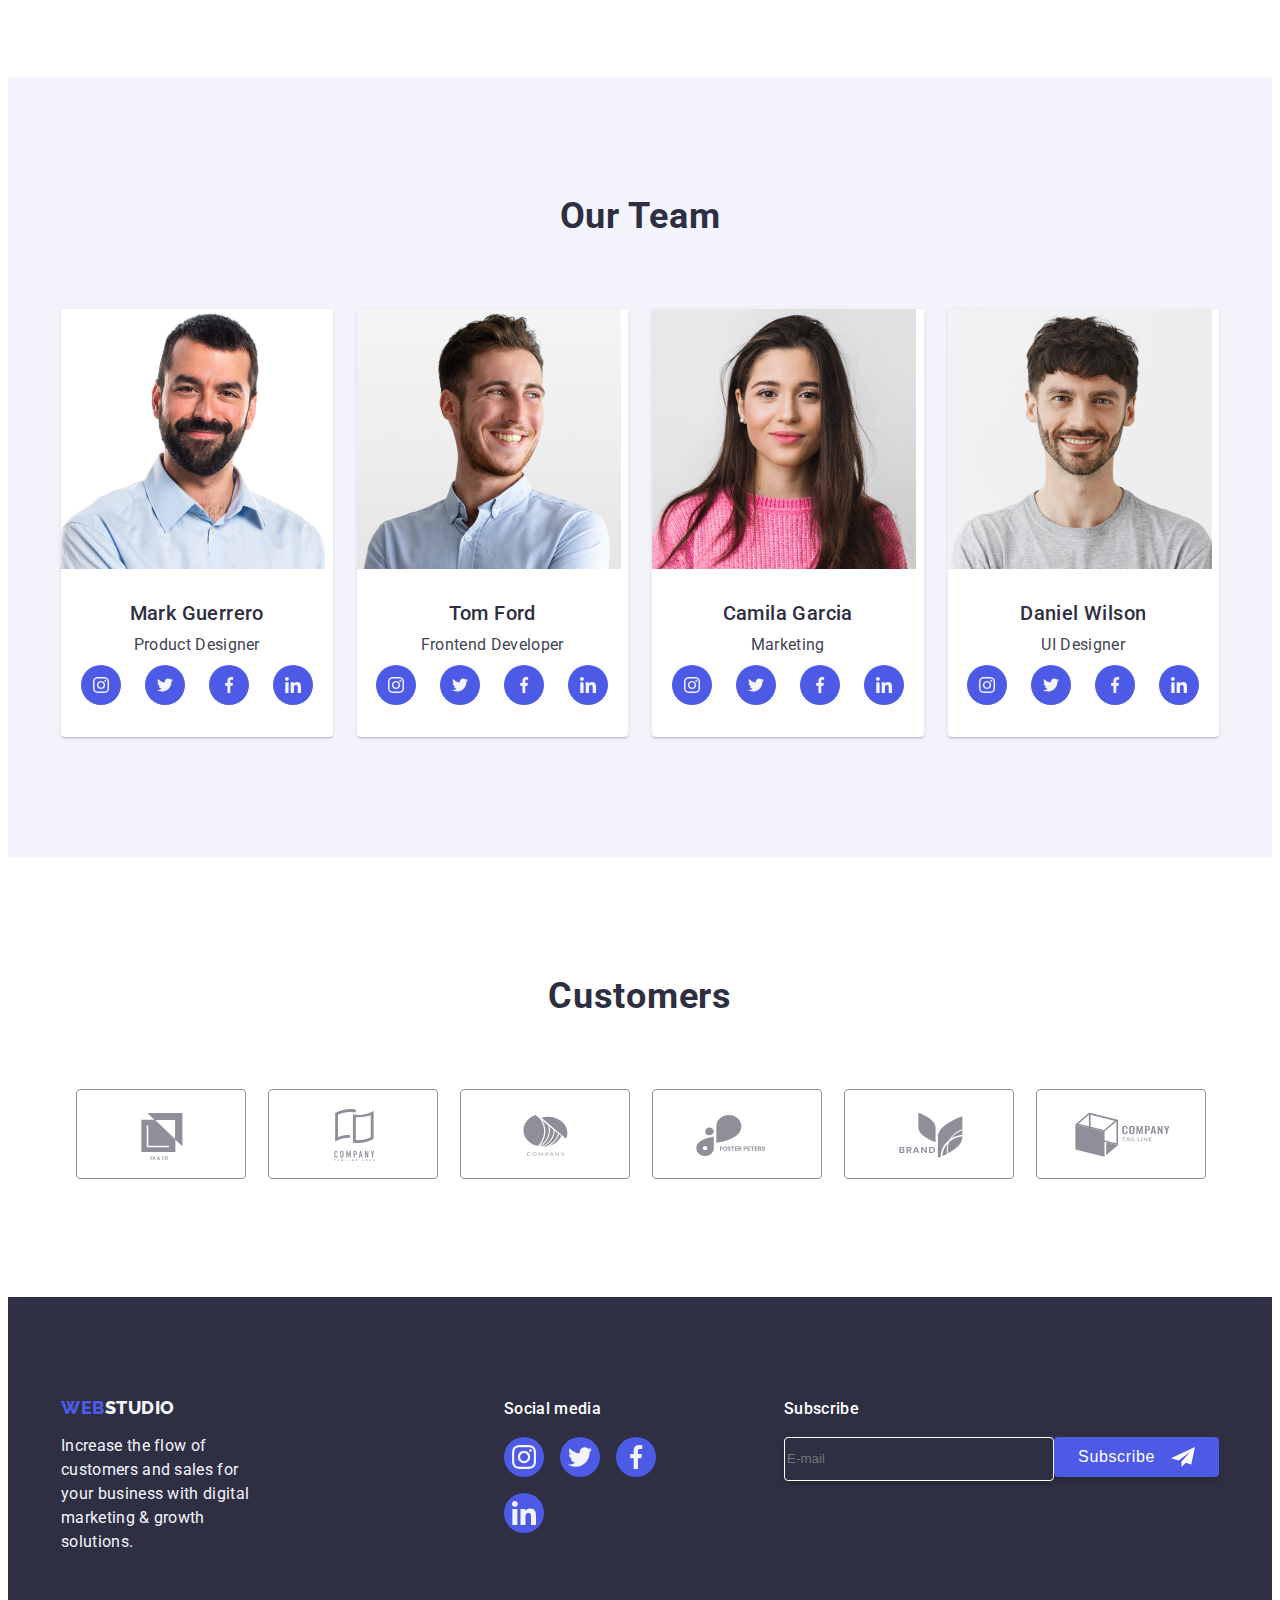
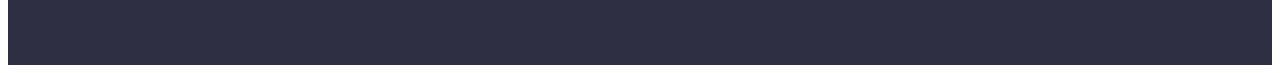
==== commit 3a2975d0: "hw5-footer style" ====
--- a/index.html
+++ b/index.html
@@ -390,7 +390,7 @@
           marketing & growth solutions.
         </p>
         </div>
-        <div class="footer">
+        <div class="footer-social">
            <p class="footer-text-social">Social media</p>
           <ul class="list list-footer">
             <li class="social-item">
@@ -419,10 +419,24 @@
             </li>
           </ul>
         </div>
-      </div>
+        <div class="subscribe-box">
+          <p class="footer-text-social">Subscribe</p>
+      
+          <form class="footer-form" name="subscribe-form">
+          <label class="form-label" for="subscribe-form"></label>
+            <input class="form-input-subscribe" type="email" name="subscribe-form" 
+            placeholder="E-mail">
+            <button class="btn subscribe-btn" type="submit">Subscribe
+              <svg class="subscribe-btn-icon" width="24" height="24">
+                <use href="./images/icons.svg#icon-Frame-telegram"></use>
+              </svg></button>
+          </div>
+          </div>
+          </div>
     </footer>
 
     <!-- MODAL WINDOW -->
+
 
     <div class="backdrop is-hidden" data-modal>
       <div class="modal">
@@ -469,11 +483,14 @@
             name="user-comment" 
             id="user-comment" 
             rows="4" 
-            placeholder="Text input">
+            placeholder="Text input"
+            required
+            minlength="7">
           </textarea>
           </div>
-          <label class="form-agreement">
-            <input class="" type="checkbox">
+           <div>
+          <label class="form-agreement" for="user-agrttment">
+            <input class="visually-hidden" type="checkbox" name="user-agrttment" id="user-agrttment">
             <span class="custom-checkbox">
               <svg class="custom-checkbox-icon" width="10" heigth="8">
                 <use href="./images/icons.svg#icon-Vector"></use>
@@ -481,6 +498,7 @@
             </span>
             I accept the terms and conditions of the <a class="form-agreement-link">Privacy Policy</a>
           </label>
+           </div>
           <button class="btn main-btn" type="submit">Send</button>
         </form>
        </div>
--- a/css/styles.css
+++ b/css/styles.css
@@ -667,6 +667,7 @@
 
 .modal {
     position: absolute;
+    padding: 72px 24px 24px 24px;
     top: 50%;
     left: 50%;
     transform:translate(-50%, -50%) scale(1);
@@ -674,6 +675,7 @@
     min-height: 584px;
     flex-shrink: 0;
     border-radius: 4px;
+    opacity: 1;
     background-color: var(--color-modal-window);
     transition: transform 250ms cubic-bezier(0.4, 0, 0.2, 1);
     box-shadow: 0px 1px 1px rgba(0, 0, 0, 0.14),
@@ -770,11 +772,11 @@
 }
 .form-comment {
     width: 100%;
-    max-height: 120px;
+    min-height: 120px;
     padding: 8px 16px;
     font-size: 12px;
     line-height: 1.16;
-    letter-spacing: 0.04em;
+    letter-spacing: -0.02em;
     color: var(--color-brend-durck);
     border-radius: 4px;
     border: 1px solid var(--NAVY-BLUE-modal, rgba(46, 47, 66, 0.40));
@@ -820,6 +822,41 @@
     border-color: var(--color-logo);
     
 }
-input[type='checkbox']:checked+.custom-checkbox > .custom-checkbox-icon {
-   
+
+.form-input-subscribe {
+    width: 264px;
+    height: 40px;
+    flex-shrink: 0;
+    background-color: transparent;
+    border-radius: 4px;
+    border: 1px solid var(--background-color);
+    box-shadow: 0px 4px 4px 0px rgba(0, 0, 0, 0.15);
+}
+.subscribe-box {
+
+}
+.footer-form {
+    display: flex;
+
+}
+.form-input-subscribe {
+    width: 264px;
+    height: 40px;
+
+}
+.subscribe-btn {
+    display: flex;
+    gap: 16px;
+    width: 100%;
+    height: 40px;
+    border: none;
+    background-color: var(--color-brend);
+    color: var(--background-color);
+    padding: 8px 24px;
+    margin: 0 auto;
+    box-shadow: 0px 4px 4px 0px rgba(0, 0, 0, 0.15);
+    transition: background-color 250ms cubic-bezier(0.4, 0, 0.2, 1);
+}
+.subscribe-btn-icon {
+    fill: var(--background-color);
 }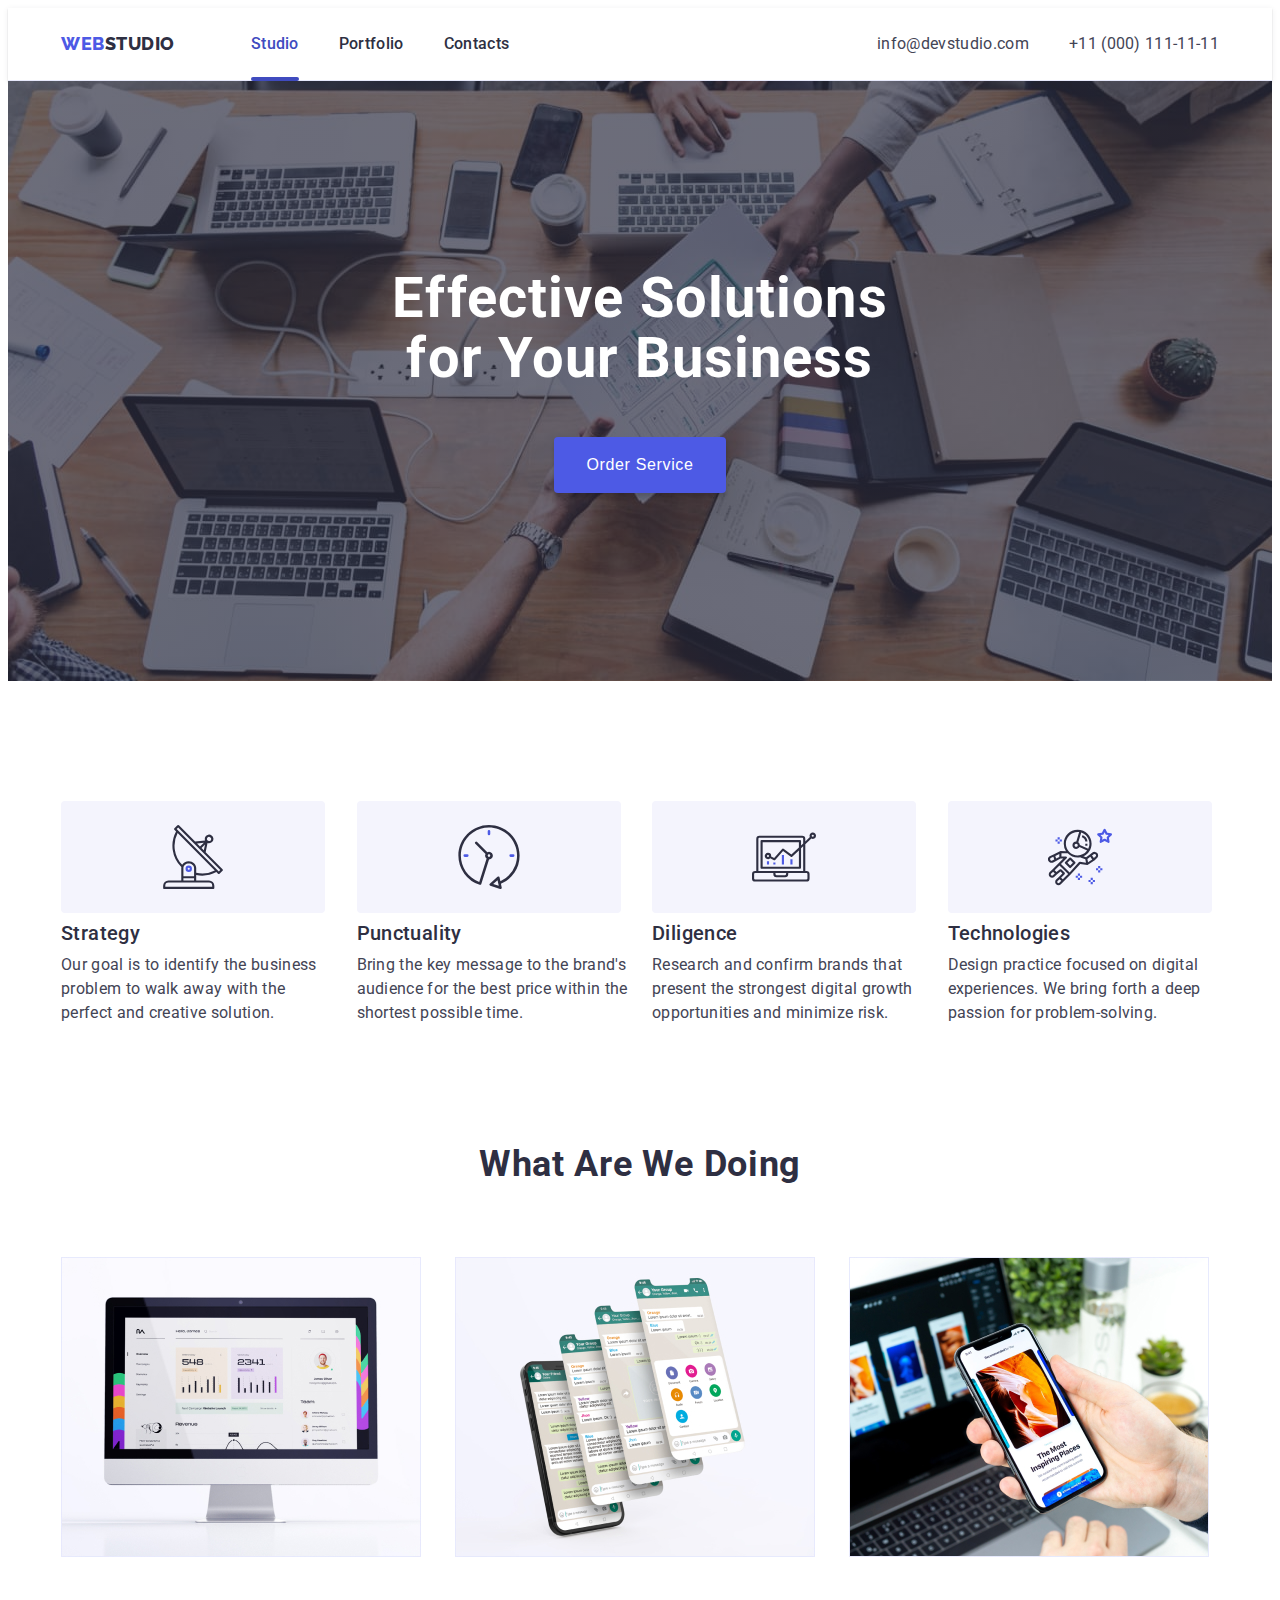
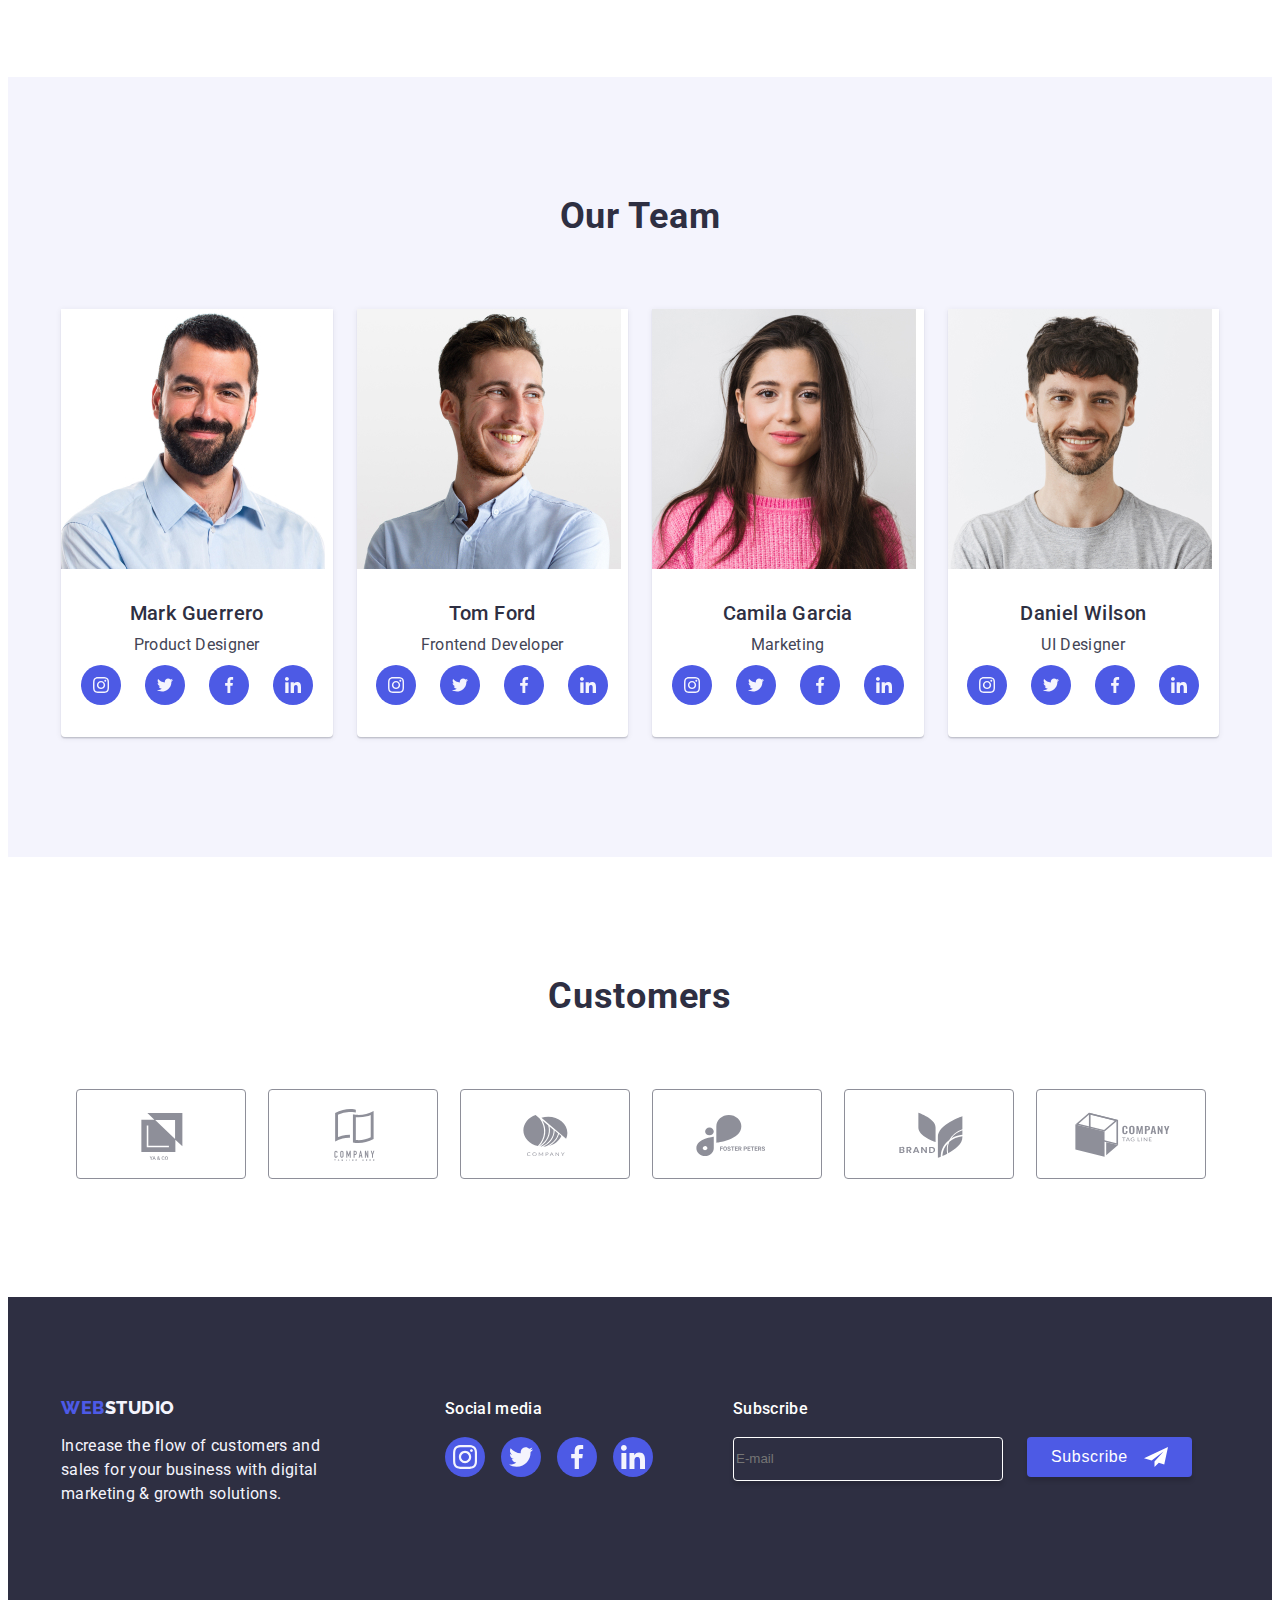
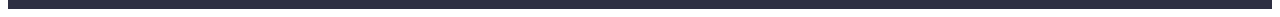
==== commit 4b8710ce: "hw5-first attemt" ====
--- a/index.html
+++ b/index.html
@@ -421,7 +421,6 @@
         </div>
         <div class="subscribe-box">
           <p class="footer-text-social">Subscribe</p>
-      
           <form class="footer-form" name="subscribe-form">
           <label class="form-label" for="subscribe-form"></label>
             <input class="form-input-subscribe" type="email" name="subscribe-form" 
--- a/css/styles.css
+++ b/css/styles.css
@@ -455,7 +455,7 @@
     display: flex;
     align-items: baseline;
     justify-content: left;
-    gap: 120px;
+    /* gap: 120px; */
 }
  
 .footer {    
@@ -472,6 +472,7 @@
      color: #f4f4fd;
  }
  .list-footer {
+    /* display: flex; */
     gap: 16px;
     margin-bottom: 32px;
  }
@@ -481,6 +482,11 @@
     line-height: 1.5;
     color: var(--color-brend-light);
     letter-spacing: 0.02em;
+ }
+ .footer-social {
+
+    margin-right: 80px;
+
  }
  .footer-text-social {
     color: var(--background-color);
@@ -738,6 +744,7 @@
 }
 
 .form-label {
+    margin-bottom: 4px;
     color: var(--color-icon);
     font-size: 12px;
     line-height: 1.16;
@@ -752,16 +759,19 @@
     line-height: 2.22em;
     color: var(--color-brend-durck);
     border-radius: 4px;
-    border: 1px solid var(--NAVY-BLUE-modal, rgba(46, 47, 66, 0.40));
+    border: 1px solid  rgba(46, 47, 66, 0.40);
     outline: transparent;
-    
-}
+    transition: border var(--color-brend) 250ms cubic-bezier(0.4, 0, 0.2, 1);
+    
+}
+
 .form-icon {
     position: absolute;
     top: 50%;
     left: 16px;
     transform: translateY(-50%);
     fill: var(--color-brend-durck);
+    transition: fill var(--color-brend) 250ms cubic-bezier(0.4, 0, 0.2, 1);;
 }
 .form-input:focus,
 .form-comment:focus {
@@ -779,12 +789,13 @@
     letter-spacing: -0.02em;
     color: var(--color-brend-durck);
     border-radius: 4px;
-    border: 1px solid var(--NAVY-BLUE-modal, rgba(46, 47, 66, 0.40));
+    border: 1px solid rgba(46, 47, 66, 0.40);
     outline: transparent;
     resize: none;
+    transition: border var(--color-brend) 250ms cubic-bezier(0.4, 0, 0.2, 1);
 }
 .form-comment::placeholder {
-    color: var(--color-brend, rgba(46, 47, 66, 0.40));
+    color: rgba(46, 47, 66, 0.40);
 }
 .custom-checkbox {
     display: inline-flex;
@@ -796,6 +807,7 @@
     border-radius: 2px;
     background-color: transparent;
     margin-right: 8px;
+    transition: bacgraund-color, border-color 250ms cubic-bezier(0.4, 0, 0.2, 1);
 
 }
 .custom-checkbox-icon {
@@ -807,7 +819,7 @@
     display: flex;
     align-items: center;
     margin-bottom: 24px;
-    color: var(--LIGHT-SLATE, #8E8F99);
+    color: var(--color-icon);
     font-size: 12px;
     line-height: 1.16;
     letter-spacing: 0.04em;
@@ -834,16 +846,23 @@
 }
 .subscribe-box {
 
+
 }
 .footer-form {
     display: flex;
 
 }
 .form-input-subscribe {
+    color: var(--background-color);
     width: 264px;
     height: 40px;
-
-}
+    margin-right: 24px;
+    border-radius: 4px;
+    border: 1px solid var(--background-color);
+    box-shadow: 0px 4px 4px 0px rgba(0, 0, 0, 0.15);
+
+}
+
 .subscribe-btn {
     display: flex;
     gap: 16px;
@@ -859,4 +878,9 @@
 }
 .subscribe-btn-icon {
     fill: var(--background-color);
+}
+
+.subscribe-btn:hover,
+.subscribe-btn:focus {
+    background-color: var(--color-logo);
 }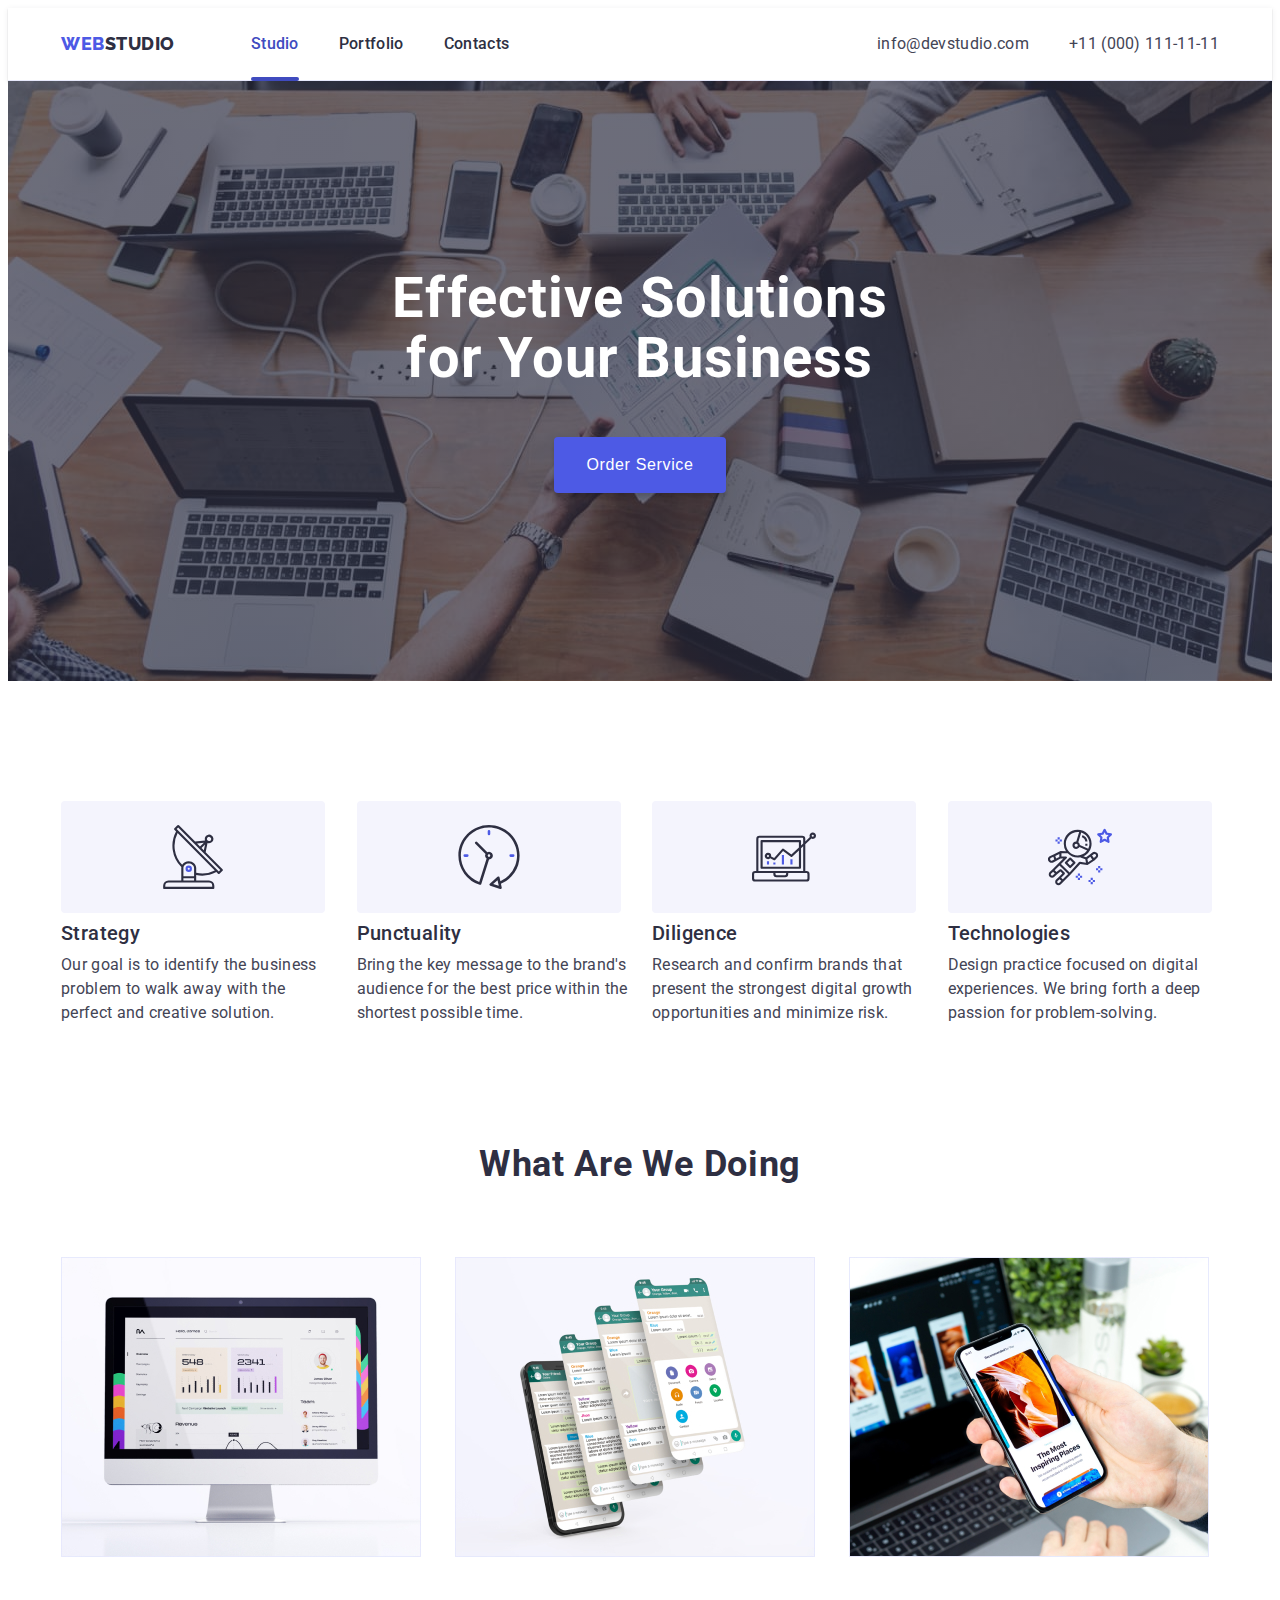
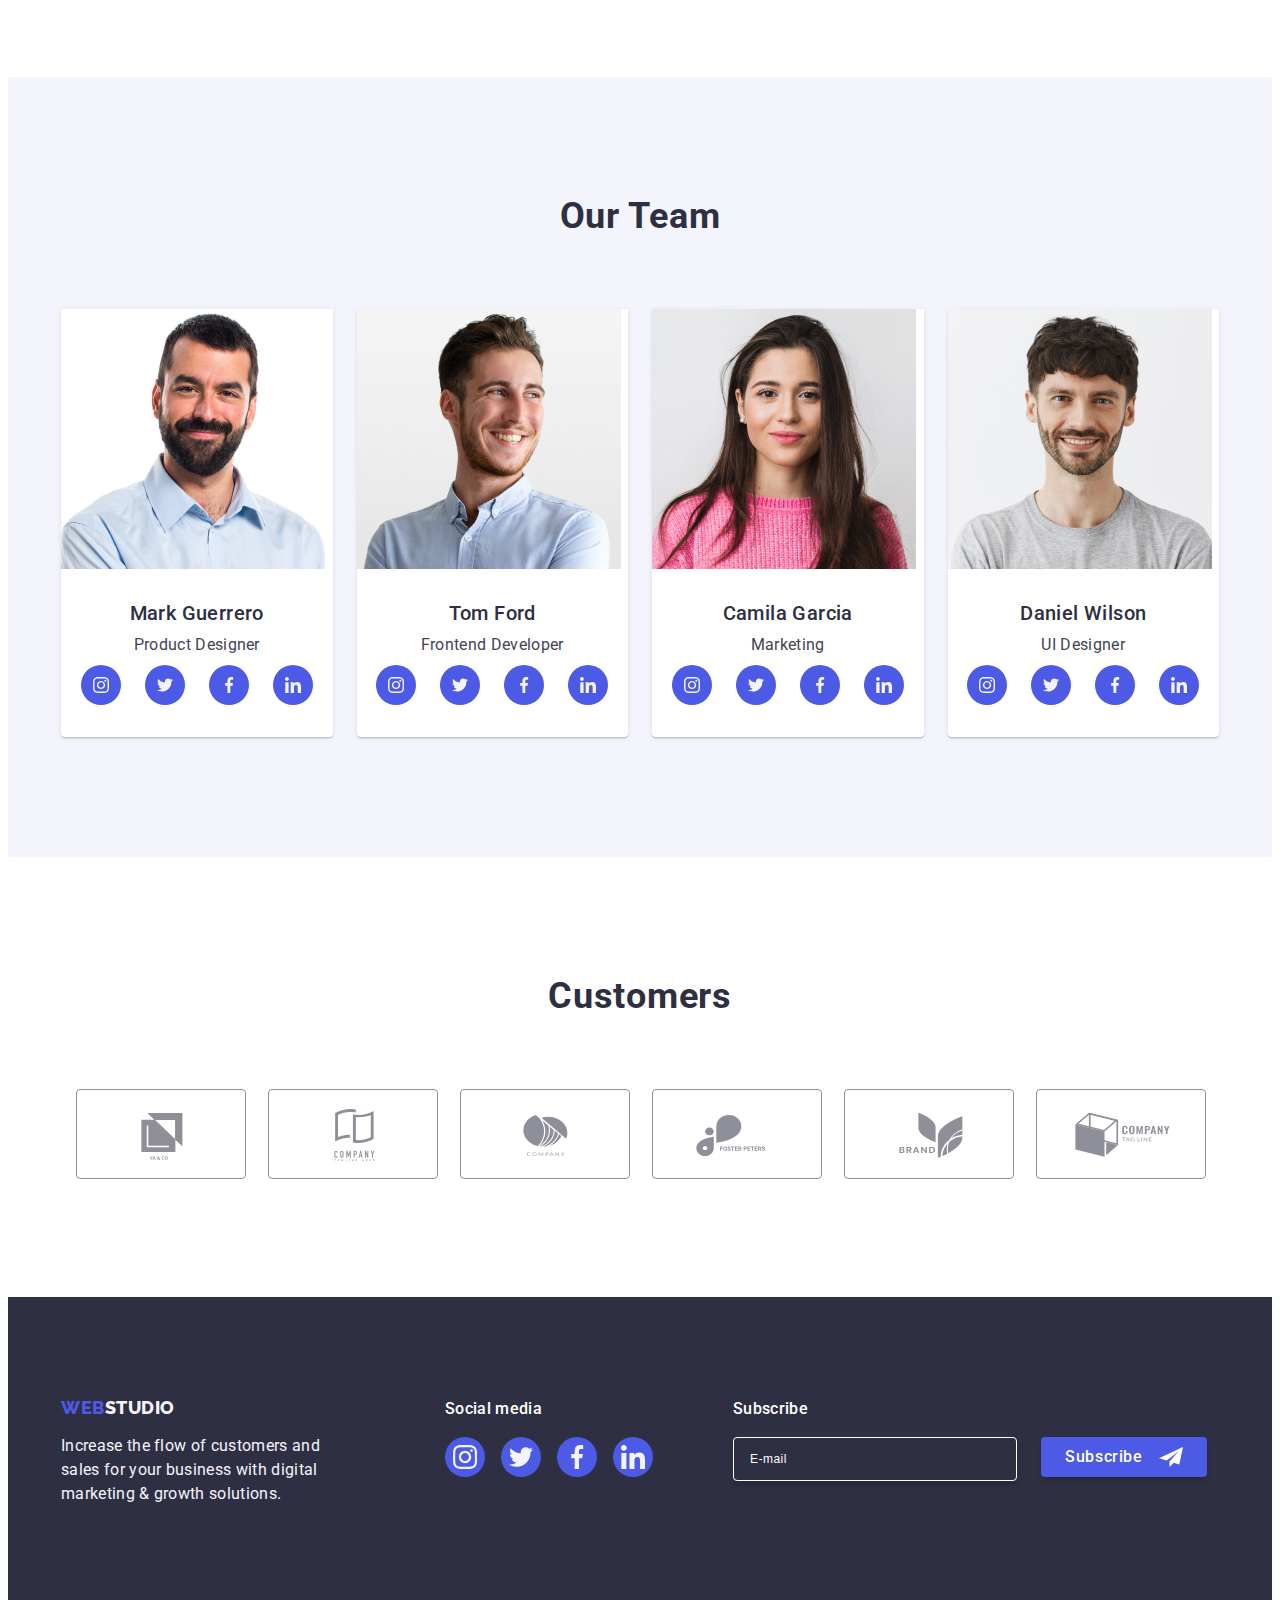
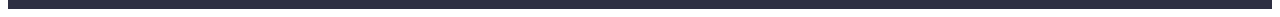
==== commit b983074a: "hw5-2" ====
--- a/index.html
+++ b/index.html
@@ -422,14 +422,14 @@
         <div class="subscribe-box">
           <p class="footer-text-social">Subscribe</p>
           <form class="footer-form" name="subscribe-form">
-          <label class="form-label" for="subscribe-form"></label>
+          <label class="form-label" for="subscribe-form">
             <input class="form-input-subscribe" type="email" name="subscribe-form" 
             placeholder="E-mail">
             <button class="btn subscribe-btn" type="submit">Subscribe
               <svg class="subscribe-btn-icon" width="24" height="24">
                 <use href="./images/icons.svg#icon-Frame-telegram"></use>
               </svg></button>
-          </div>
+              </label>
           </div>
           </div>
     </footer>
@@ -445,9 +445,10 @@
           </svg>
         </button>
       
+      <p class="modal-tittle">Leave your contacts and we will call you back</p>
       
       <form class="modal-form" name="modal-window">
-        <p class="modal-tittle">Leave your contacts and we will call you back</p>
+        
         <div class="form-box">
           <label class="form-label" for="user-name">Name</label>
           <div class="form-field">
--- a/css/styles.css
+++ b/css/styles.css
@@ -689,6 +689,7 @@
         0px 2px 1px rgba(0, 0, 0, 0.2);
 }
 .modal-tittle {
+    color: var(--color-brend-durck);
     width: 360px;
     margin-bottom: 16px;
     text-align: center;
@@ -744,6 +745,8 @@
 }
 
 .form-label {
+    display: flex;
+    gap: 24px;
     margin-bottom: 4px;
     color: var(--color-icon);
     font-size: 12px;
@@ -752,7 +755,7 @@
 
 }
 .form-input {
-    width: 100%;
+    width: 264px;
     height: 40px;
     padding: 11px 34px;
     font-size: 18px;
@@ -844,6 +847,9 @@
     border: 1px solid var(--background-color);
     box-shadow: 0px 4px 4px 0px rgba(0, 0, 0, 0.15);
 }
+.form-input-subscribe::placeholder {
+    color: var(--background-color);
+}
 .subscribe-box {
 
 
@@ -856,19 +862,32 @@
     color: var(--background-color);
     width: 264px;
     height: 40px;
-    margin-right: 24px;
+    font-size: 12px;
+    line-height: 1.5;
+    letter-spacing: 0.04em;
     border-radius: 4px;
     border: 1px solid var(--background-color);
     box-shadow: 0px 4px 4px 0px rgba(0, 0, 0, 0.15);
-
+    padding-left: 16px;
+    background-color: transparent;
 }
 
 .subscribe-btn {
     display: flex;
+    min-width: 165px;
     gap: 16px;
-    width: 100%;
     height: 40px;
+    justify-content: center;
     border: none;
+    align-items: center;
+    font-family: "Roboto", sans-serif;
+    font-size: 16px;
+    font-weight: 500;
+    line-height: 1.5;
+    letter-spacing: 0.04em;
+    cursor: pointer;
+    border: none;
+    border-radius: 4px;
     background-color: var(--color-brend);
     color: var(--background-color);
     padding: 8px 24px;
